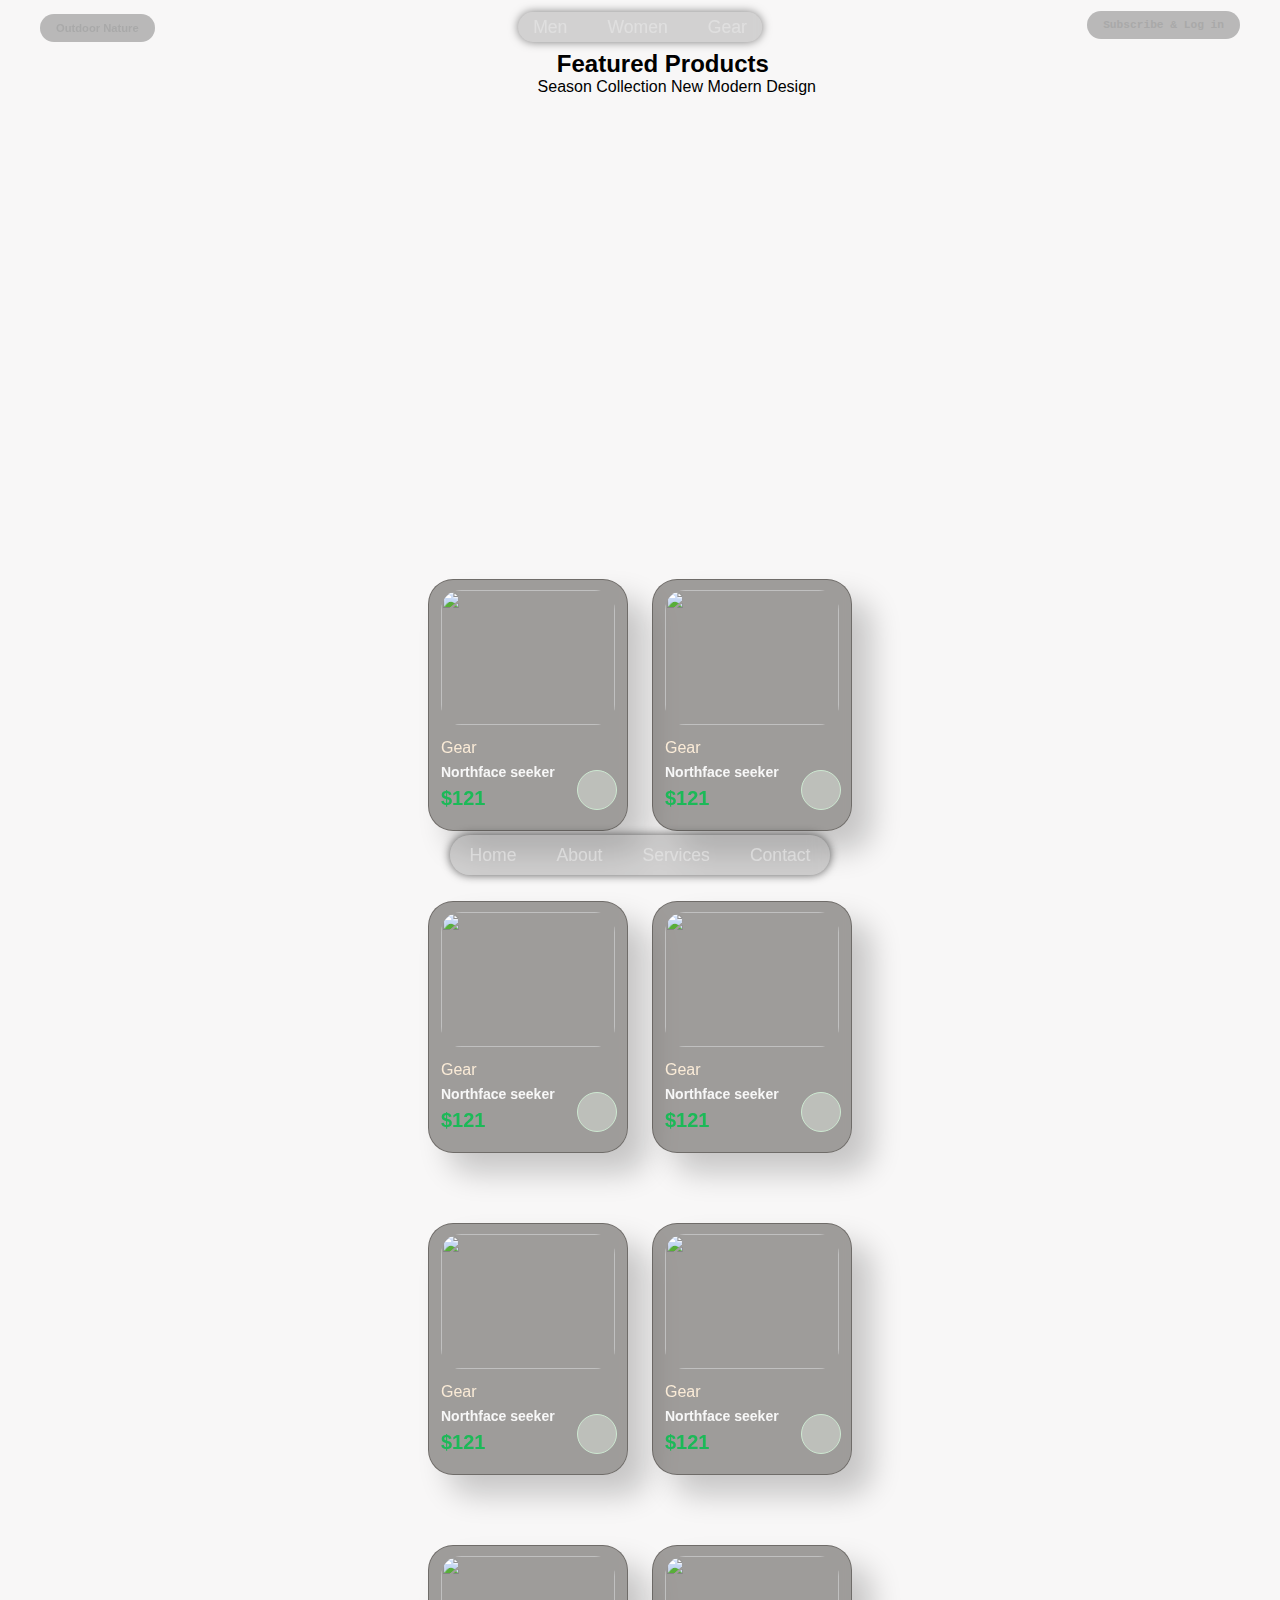
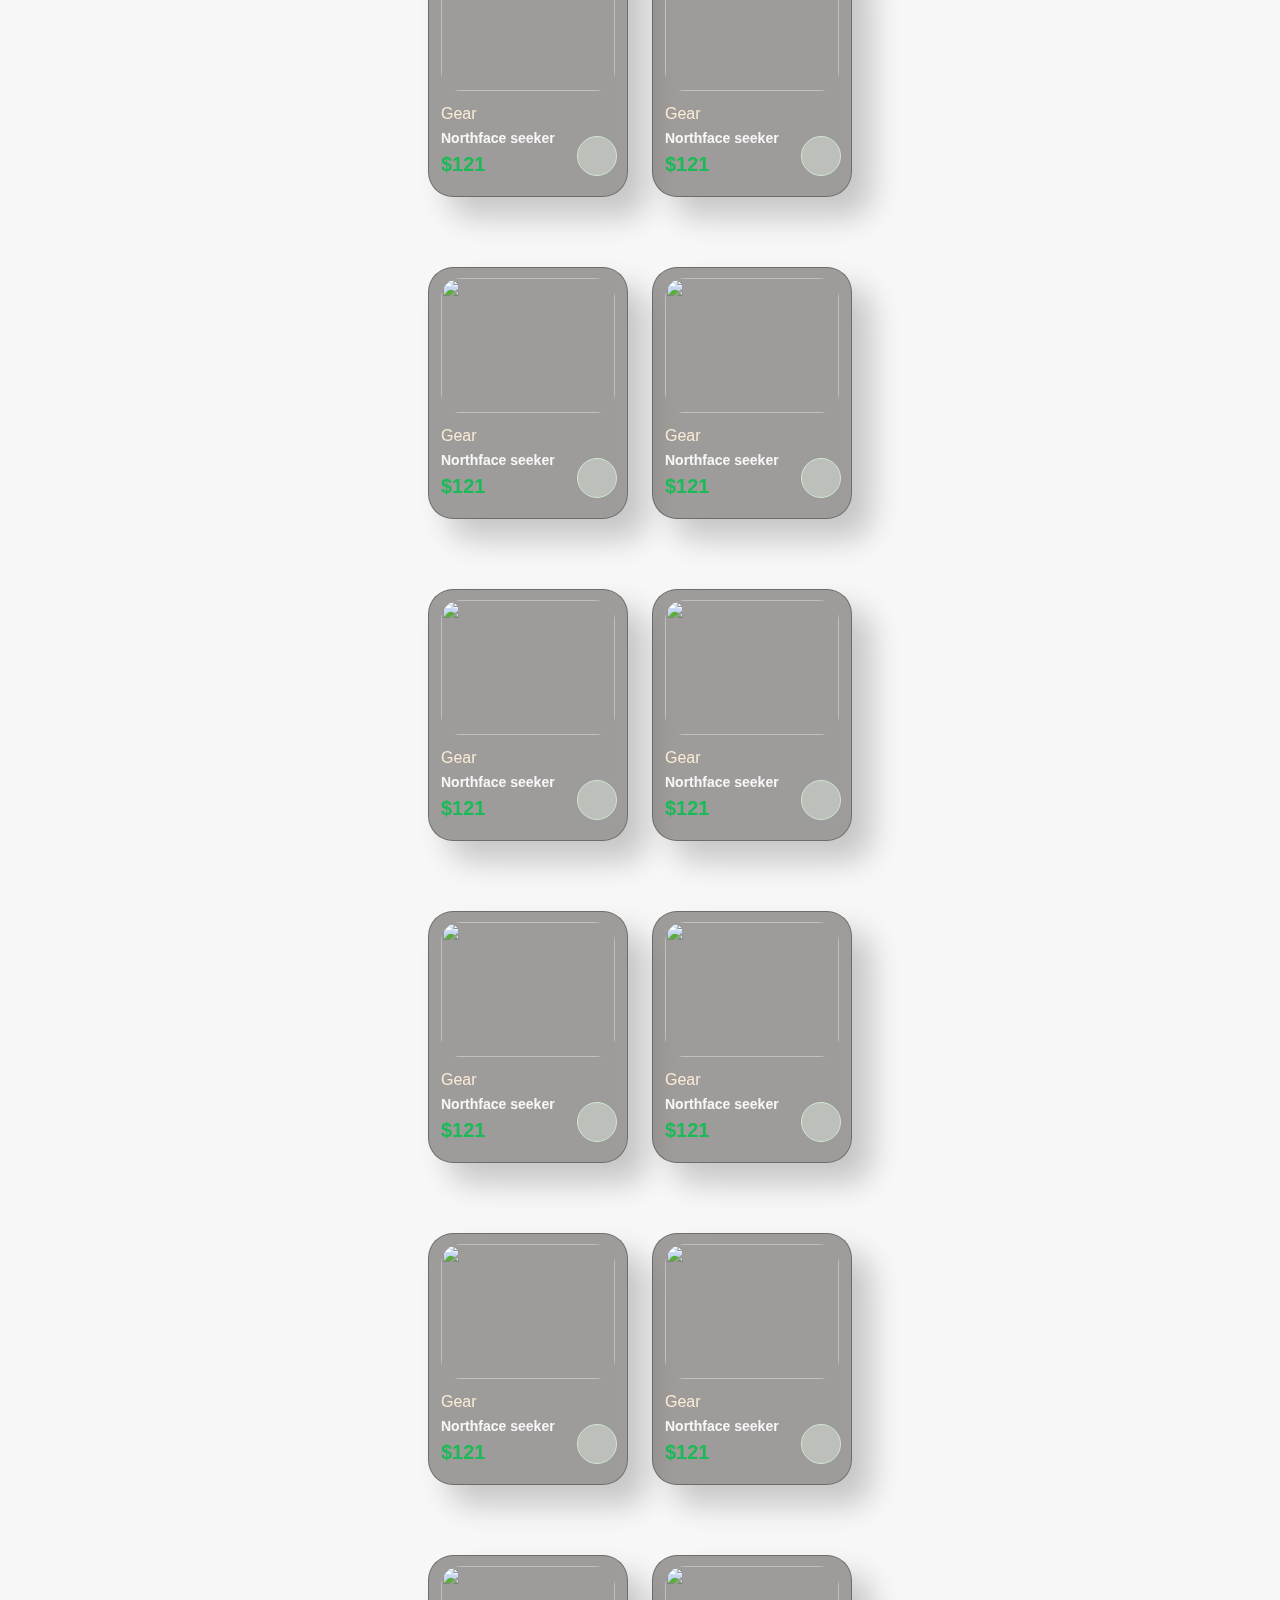
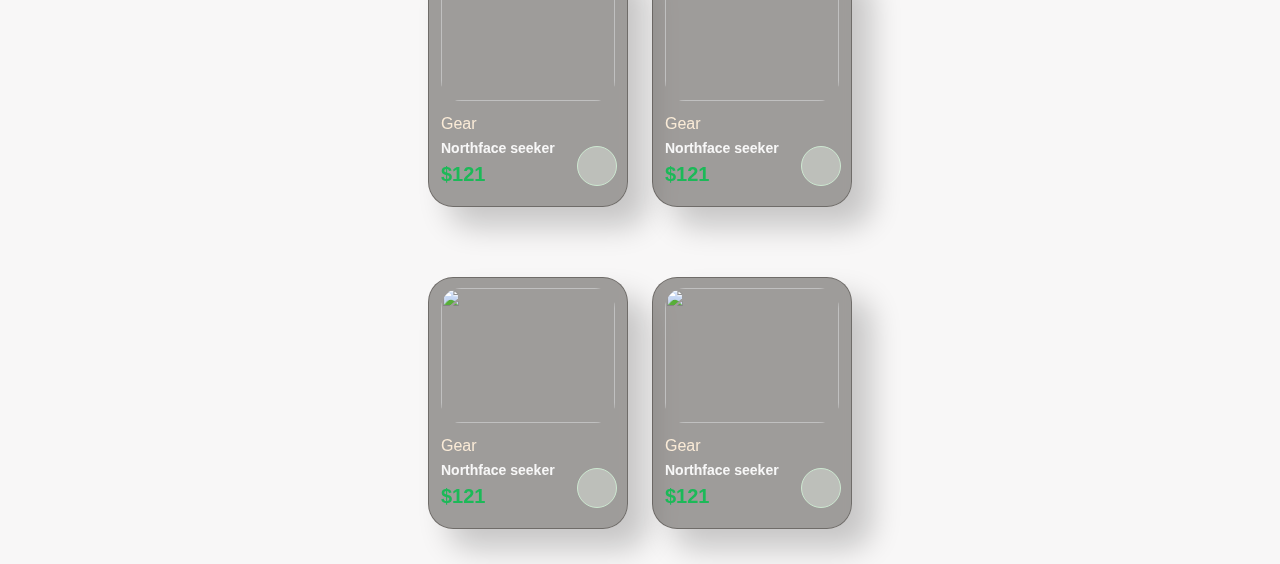
==== Gear.html @ 3f1d9309 "working on .pro-container and h2/p for Gear.html /// switching over to propper branch from now on" ====
<!DOCTYPE html>
<html lang="en">
<head>
    <meta charset="UTF-8">
    <meta name="viewport" content="width=device-width, initial-scale=1.0">
    <link rel="stylesheet" href="https://cdnjs.cloudflare.com/ajax/libs/font-awesome/6.4.2/css/all.min.css" integrity="sha512-z3gLpd7yknf1YoNbCzqRKc4qyor8gaKU1qmn+CShxbuBusANI9QpRohGBreCFkKxLhei6S9CQXFEbbKuqLg0DA==" crossorigin="anonymous" referrerpolicy="no-referrer" />
    <meta http-equiv="X-UA-compatible" content="IE=edge" />
    <link rel="stylesheet" href="./Gear.css">
    <title>Gear</title>
</head>
<body>
    <header>
        <div class="navbar">

            <div class="logo"><a href="./index.html">Outdoor Nature</a></div>
            
            <a href="Subscribe" class="action_btn">Subscribe & Log in</a>
            
            <div class="toggle_btn">
              <i class="fa-solid fa-bars"></i>
            </div> 
        </div>
        <div class="navbar2">
            <ul class="links">
              <li><a href="./index.html"">Home</a></li>
              <li><a href="./about.html">About</a></li>
              <li><a href="./services.html">Services</a></li>
              <li><a href="contact.html">Contact</a></li>
            </ul>
        </div>

        <div class="navbar1">
            <ul class="shop_links">
                <li class="shop"><a href="./Men.html">Men</a></li>
                <li class="shop"><a href="./women.html">Women</a></li>
                <li class="shop"><a href="./Gear.html">Gear</a></li>
            </ul>
        </div>
        
        <div class="dropdown_menu">
              <li><a href="./index.html" class="btn_link">Home</a></li>
              <li><a href="./about.html">About</a></li>
              <li><a href="./service.html">Services</a></li>
              <li><a href="contact.html" class="Btn_link">Contact</a></li>
              
              <li><a href="./Men.html">Men</a></li>
              <li><a href="./women.html">Women</a></li>
              <li><a href="./Gear.html">Gear</a></li>
              <li><a href="./subcribe.html" class="action_btn">Subscribe & Log in</a></li>
        </div>
    </header>
    <h2>Featured Products</h2>
    <p>Season Collection New Modern Design</p>
<section id="product1" class="section-p1">
    <div class="pro-container">
        <div class="pro">
            <img src="./images-products/IMG-0300.PNG" alt="">
            <div class="des">
                <span>Gear</span>
                <h5>Northface seeker</h5>
                <div class="star">
                    <i class="fas fa-star"></i>
                    <i class="fas fa-star"></i>
                    <i class="fas fa-star"></i>
                    <i class="fas fa-star"></i>
                    <i class="fas fa-star"></i>
                </div>
                <h4>$121</h4>
            </div>
            <a href="#"><i class="fa-solid fa-cart-shopping color-cart"></i></a>
        </div>
        <div class="pro">
            <img class="totto" src="./images-products//IMG-0345.PNG" alt="">
            <div class="des">
                <span>Gear</span>
                <h5>Northface seeker</h5>
                <div class="star">
                    <i class="fas fa-star"></i>
                    <i class="fas fa-star"></i>
                    <i class="fas fa-star"></i>
                    <i class="fas fa-star"></i>
                    <i class="fas fa-star"></i>
                </div>
                <h4>$121</h4>
            </div>
            <a href="#"><i class="fa-solid fa-cart-shopping color-cart"></i></a>
        </div>
        <div class="pro">
            <img src="./images-products/IMG-3628.PNG" alt="">
            <div class="des">
                <span>Gear</span>
                <h5>Northface seeker</h5>
                <div class="star">
                    <i class="fas fa-star"></i>
                    <i class="fas fa-star"></i>
                    <i class="fas fa-star"></i>
                    <i class="fas fa-star"></i>
                    <i class="fas fa-star"></i>
                </div>
                <h4>$121</h4>
            </div>
            <a href="#"><i class="fa-solid fa-cart-shopping color-cart"></i></a>
        </div>
        <div class="pro">
            <img src="./images-products/IMG-8101.PNG" alt="">
            <div class="des">
                <span>Gear</span>
                <h5>Northface seeker</h5>
                <div class="star">
                    <i class="fas fa-star"></i>
                    <i class="fas fa-star"></i>
                    <i class="fas fa-star"></i>
                    <i class="fas fa-star"></i>
                    <i class="fas fa-star"></i>
                </div>
                <h4>$121</h4>
            </div>
            <a href="#"><i class="fa-solid fa-cart-shopping color-cart"></i></a>
        </div>
        <div class="pro">
            <img src="./images-products/IMG-8622.PNG" alt="">
            <div class="des">
                <span>Gear</span>
                <h5>Northface seeker</h5>
                <div class="star">
                    <i class="fas fa-star"></i>
                    <i class="fas fa-star"></i>
                    <i class="fas fa-star"></i>
                    <i class="fas fa-star"></i>
                    <i class="fas fa-star"></i>
                </div>
                <h4>$121</h4>
            </div>
            <a href="#"><i class="fa-solid fa-cart-shopping color-cart"></i></a>
        </div>
        <div class="pro">
            <img src="./images-products/IMG-9378.PNG" alt="">
            <div class="des">
                <span>Gear</span>
                <h5>Northface seeker</h5>
                <div class="star">
                    <i class="fas fa-star"></i>
                    <i class="fas fa-star"></i>
                    <i class="fas fa-star"></i>
                    <i class="fas fa-star"></i>
                    <i class="fas fa-star"></i>
                </div>
                <h4>$121</h4>
            </div>
            <a href="#"><i class="fa-solid fa-cart-shopping color-cart"></i></a>
        </div>
        <div class="pro">
            <img src="./images-products/IMG-9897.PNG" alt="">
            <div class="des">
                <span>Gear</span>
                <h5>Northface seeker</h5>
                <div class="star">
                    <i class="fas fa-star"></i>
                    <i class="fas fa-star"></i>
                    <i class="fas fa-star"></i>
                    <i class="fas fa-star"></i>
                    <i class="fas fa-star"></i>
                </div>
                <h4>$121</h4>
            </div>
            <a href="#"><i class="fa-solid fa-cart-shopping color-cart"></i></a>
        </div>
        <div class="pro">
            <img src="./images-products/IMG-0661.PNG" alt="">
            <div class="des">
                <span>Gear</span>
                <h5>Northface seeker</h5>
                <div class="star">
                    <i class="fas fa-star"></i>
                    <i class="fas fa-star"></i>
                    <i class="fas fa-star"></i>
                    <i class="fas fa-star"></i>
                    <i class="fas fa-star"></i>
                </div>
                <h4>$121</h4>
            </div>
            <a href="#"><i class="fa-solid fa-cart-shopping color-cart"></i></a>
        </div>
        <div class="pro">
            <img src="./images-products/IMG-4523.PNG" alt="">
            <div class="des">
                <span>Gear</span>
                <h5>Northface seeker</h5>
                <div class="star">
                    <i class="fas fa-star"></i>
                    <i class="fas fa-star"></i>
                    <i class="fas fa-star"></i>
                    <i class="fas fa-star"></i>
                    <i class="fas fa-star"></i>
                </div>
                <h4>$121</h4>
            </div>
            <a href="#"><i class="fa-solid fa-cart-shopping color-cart"></i></a>
        </div>
        <div class="pro">
            <img src="./images-products/IMG-7601.PNG" alt="">
            <div class="des">
                <span>Gear</span>
                <h5>Northface seeker</h5>
                <div class="star">
                    <i class="fas fa-star"></i>
                    <i class="fas fa-star"></i>
                    <i class="fas fa-star"></i>
                    <i class="fas fa-star"></i>
                    <i class="fas fa-star"></i>
                </div>
                <h4>$121</h4>
            </div>
            <a href="#"><i class="fa-solid fa-cart-shopping color-cart"></i></a>
        </div>
        <div class="pro">
            <img src="./images-products/IMG-7601.PNG" alt="">
            <div class="des">
                <span>Gear</span>
                <h5>Northface seeker</h5>
                <div class="star">
                    <i class="fas fa-star"></i>
                    <i class="fas fa-star"></i>
                    <i class="fas fa-star"></i>
                    <i class="fas fa-star"></i>
                    <i class="fas fa-star"></i>
                </div>
                <h4>$121</h4>
            </div>
            <a href="#"><i class="fa-solid fa-cart-shopping color-cart"></i></a>
        </div>
        <div class="pro">
            <img src="./images-products/IMG-7601.PNG" alt="">
            <div class="des">
                <span>Gear</span>
                <h5>Northface seeker</h5>
                <div class="star">
                    <i class="fas fa-star"></i>
                    <i class="fas fa-star"></i>
                    <i class="fas fa-star"></i>
                    <i class="fas fa-star"></i>
                    <i class="fas fa-star"></i>
                </div>
                <h4>$121</h4>
            </div>
            <a href="#"><i class="fa-solid fa-cart-shopping color-cart"></i></a>
        </div>
        <div class="pro">
            <img src="./images-products/IMG-7601.PNG" alt="">
            <div class="des">
                <span>Gear</span>
                <h5>Northface seeker</h5>
                <div class="star">
                    <i class="fas fa-star"></i>
                    <i class="fas fa-star"></i>
                    <i class="fas fa-star"></i>
                    <i class="fas fa-star"></i>
                    <i class="fas fa-star"></i>
                </div>
                <h4>$121</h4>
            </div>
            <a href="#"><i class="fa-solid fa-cart-shopping color-cart"></i></a>
        </div>
        <div class="pro">
            <img src="./images-products/IMG-7601.PNG" alt="">
            <div class="des">
                <span>Gear</span>
                <h5>Northface seeker</h5>
                <div class="star">
                    <i class="fas fa-star"></i>
                    <i class="fas fa-star"></i>
                    <i class="fas fa-star"></i>
                    <i class="fas fa-star"></i>
                    <i class="fas fa-star"></i>
                </div>
                <h4>$121</h4>
            </div>
            <a href="#"><i class="fa-solid fa-cart-shopping color-cart"></i></a>
        </div>
        <div class="pro">
            <img src="./images-products/IMG-7601.PNG" alt="">
            <div class="des">
                <span>Gear</span>
                <h5>Northface seeker</h5>
                <div class="star">
                    <i class="fas fa-star"></i>
                    <i class="fas fa-star"></i>
                    <i class="fas fa-star"></i>
                    <i class="fas fa-star"></i>
                    <i class="fas fa-star"></i>
                </div>
                <h4>$121</h4>
            </div>
            <a href="#"><i class="fa-solid fa-cart-shopping color-cart"></i></a>
        </div>
        <div class="pro">
            <img src="./images-products/IMG-7601.PNG" alt="">
            <div class="des">
                <span>Gear</span>
                <h5>Northface seeker</h5>
                <div class="star">
                    <i class="fas fa-star"></i>
                    <i class="fas fa-star"></i>
                    <i class="fas fa-star"></i>
                    <i class="fas fa-star"></i>
                    <i class="fas fa-star"></i>
                </div>
                <h4>$121</h4>
            </div>
            <a href="#"><i class="fa-solid fa-cart-shopping color-cart"></i></a>
        </div>
        <div class="pro">
            <img src="./images-products/IMG-7601.PNG" alt="">
            <div class="des">
                <span>Gear</span>
                <h5>Northface seeker</h5>
                <div class="star">
                    <i class="fas fa-star"></i>
                    <i class="fas fa-star"></i>
                    <i class="fas fa-star"></i>
                    <i class="fas fa-star"></i>
                    <i class="fas fa-star"></i>
                </div>
                <h4>$121</h4>
            </div>
            <a href="#"><i class="fa-solid fa-cart-shopping color-cart"></i></a>
        </div>
        <div class="pro">
            <img src="./images-products/IMG-6310.PNG" alt="">
            <div class="des">
                <span>Gear</span>
                <h5>Northface seeker</h5>
                <div class="star">
                    <i class="fas fa-star"></i>
                    <i class="fas fa-star"></i>
                    <i class="fas fa-star"></i>
                    <i class="fas fa-star"></i>
                    <i class="fas fa-star"></i>
                </div>
                <h4>$121</h4>
            </div>
            <a href="#"><i class="fa-solid fa-cart-shopping color-cart"></i></a>
        </div>
        <div class="pro">
            <img src="./images-products/IMG-7601.PNG" alt="">
            <div class="des">
                <span>Gear</span>
                <h5>Northface seeker</h5>
                <div class="star">
                    <i class="fas fa-star"></i>
                    <i class="fas fa-star"></i>
                    <i class="fas fa-star"></i>
                    <i class="fas fa-star"></i>
                    <i class="fas fa-star"></i>
                </div>
                <h4>$121</h4>
            </div>
            <a href="#"><i class="fa-solid fa-cart-shopping color-cart"></i></a>
        </div>
        <div class="pro">
            <img src="./images-products/IMG-7601.PNG" alt="">
            <div class="des">
                <span>Gear</span>
                <h5>Northface seeker</h5>
                <div class="star">
                    <i class="fas fa-star"></i>
                    <i class="fas fa-star"></i>
                    <i class="fas fa-star"></i>
                    <i class="fas fa-star"></i>
                    <i class="fas fa-star"></i>
                </div>
                <h4>$121</h4>
            </div>
            <a href="#"><i class="fa-solid fa-cart-shopping color-cart"></i></a>
        </div>


        
          
    </div>
</section>

<footer>

</footer>    

<script src="./Gear.js"></script>
</body>
</html>
---- Gear.css ----
* {
    margin: 0;
    padding: 0;
    box-sizing: border-box;
    font-family: 'Open Sans', sans-serif;
}

body {
    height: 300vh;
    background-color: #f8f7f7;
    background-image: url('./background.img/background.Snow-field.img4.png');
    background-size: cover;
    background-position: center;
    background-attachment: fixed, scroll;
    background-repeat: no-repeat;
}
li {
    list-style: none;
}
a {
    text-decoration: none;
    color: rgb(24, 27, 18);
    font-size: 1.1rem;
}

a:hover {
    color: rgba(228, 228, 228, 0.712);
}

/* Header */
header {
    position: relative;
    padding: 0 1rem;
}

.navbar {
    width: 100%;
    height: 50px;
    max-width: 1200px;
    margin: 0 auto;
    display: flex;
    align-items: center;
    justify-content: space-between;
}

.navbar1 {
    width: auto;
    height: 20px;
    max-width: 300px;
    margin: 0 auto;
    display: flex;
    align-items: center;
    justify-content: center;
    position: fixed;
    top: 3%;
    left: 50%;
    transform: translate(-50%, -50%);
    padding: 15px;
    background: rgba(0, 0, 0, 0.151);
    backdrop-filter: blur(5px);
    border-radius: 30px;
    overflow: hidden;
    box-shadow: 0 0 10px rgba(0, 0, 0, 0.5); 
    z-index: 5;
}

.navbar2 {
    width: 100%;
    height: 20px;
    max-width: 380px;
    margin: 0 auto;
    display: flex;
    align-items: center;
    justify-content: center;
    position: fixed;
    top: 95%;
    left: 50%;
    transform: translate(-50%, -50%);
    width: 100%;
    padding: 20px;
    background: rgba(0, 0, 0, 0.151);
    backdrop-filter: blur(10px); /* Apply a backdrop blur */
    border-radius: 30px;
    overflow: hidden;
    box-shadow: 0 0 10px rgba(0, 0, 0, 0.637);
    z-index: 5;
}

.shop_links {
    max-height: 5vh;
    overflow: auto;
}
 

.navbar .logo a {
    font-size: 0.7rem;
    font-weight: bold;
    position: fixed;
    margin: 0 auto;
    top: 1.5%;
    width: auto;
    border: none;
    outline: none;
    color: darkgrey;
    padding: 0.5rem 1rem;
    background: rgba(0, 0, 0, 0.253);
    backdrop-filter: blur(2px); /* Apply a backdrop blur */
    border-radius: 20px;
    overflow: hidden;
    z-index: 4;
    cursor: pointer;
    transition: scale 0.2 ease;
}

.navbar .logo a:hover {
    scale: 1.05;
    color: whitesmoke;
}

.navbar .logo a:active {
    scale: 0.95;
}

.navbar1 .shop_links a {
color: rgba(228, 228, 228, 0.712);
}
.navbar2 .links a {
    color: rgba(228, 228, 228, 0.712);
}
.navbar1 .shop_links a:hover {
    scale: 1.05;
    color: rgba(255, 211, 161);
}
.navbar2 .links a:hover {
    scale: 1.05;
    color: rgb(255, 211, 161);
}








.navbar2 .links {
    display: flex;
    gap: 2.5rem;
}

.navbar1 .shop_links {
   display: flex;
   gap: 2.5rem;
}

.navbar .toggle_btn {
    color: rgba(47, 48, 46, 0.493);
    font-size: 1.5rem;
    cursor: pointer;
    display: none;
}

.action_btn {
background-color: rgba(0, 0, 0, 0.253);
color: darkgrey;
padding: 0.5rem 1rem;
border: none;
outline: none;
border-radius: 20px;
font-family: monospace, fantasy;
font-size: 0.7rem;
font-weight: bold;
cursor: pointer;
transition: scale 0.2 ease;
}

.action_btn:hover {
    scale: 1.05;
    color: whitesmoke;
}

.action_btn:active {
    scale: 0.95;
}

/* DROPDOW MENU */
.dropdown_menu {
    display: none;
    position: absolute;
    right: 2rem;
    top: 50px;
    height: 0;
    width: 300px;
    background: rgb(255, 255, 255, 0.1);
    backdrop-filter: blur(15px);
    border-radius: 10px;
    overflow: hidden;
    transition: height .2s cubic-bezier(0.175, 0.885, 0.32, 1.275);
    z-index: 2;
}

.dropdown_menu.open {
    height: auto;
}

/* DROPDOWN MENU-FONT-SIZE=TEXT-SIZE*/
.dropdown_menu li {
    padding: 0.7rem;
    display: flex;
    align-items: center;
    justify-content: center;
}

.dropdown_menu .action_btn {
    width: 100%;
    display: flex;
    justify-content: center;
}




p {
    position: relative;
    left: 42%;
}


h2 {
    position: relative;
    left: 43.5%;
}

/* Padding/margin for the page 

.section-p1 {
    padding: 26%;
    text-align: center;
}

.section-p1 {
    margin: 40px 0;
}

/*Padding/margin product image change */

.pro-container {
    display: flex;
    flex-direction: row;
    justify-content: center;
    flex-wrap: wrap;
    margin-top: 35%;
    text-align: center;
    margin-left: 27%;
    margin-right: 27%;
    margin-bottom: 20%;
}


#product1 .pro {
    
    
    width: 0;
    min-width: 200px;
    padding: 10px 12px;
    border: 1px solid #39363178;
    border-radius: 25px;
    cursor: pointer;
    box-shadow: 20px 20px 30px rgba(0, 0, 0, 0.2);
    background: #39363178;
    backdrop-filter: blur(5px);
    margin: 35px 12px;
    transition: 0.2s ease;
    position: relative;
}

#product1 .pro:hover {
    box-shadow: 20px 20px 30px rgba(0, 0, 0, 0.3);
}



#product1 .pro img {
    width: 100%;
    height: 15vh;
    border-radius: 20px;
}

#product1 .pro .des {
    text-align: start;
    padding: 10px 0;
}

#product1 .pro .des span {
    color: antiquewhite;
}

#product1 .pro .des h5 {
    padding-top: 7px;
    color: #f7f7f7;
    font-size: 14px;
}

#product1 .pro .des i {
    font-size: 12px;
    color: rgba(243, 181, 25);
}
#product1 .pro .des h4 {
    padding-top: 7px;
    font-size: 20px;
    font-weight: 700;
    color: #1cb958;
}


#product1 .pro .color-cart {
    width: 40px;
    height: 40px;
    line-height: 40px;
    border-radius: 50px;
    background-color: #e3ece571;
    color: #25b35d;
    border: 1px solid #cce7d0;
    position: absolute;
    bottom: 20px;
    right: 10px;
}













/* RESPONSIVE DESIGN */
@media (max-width: 992px) {
    .navbar2 .links,
    .navbar .action_btn {
        display: none;
    }
    .navbar1 {
        display: none;
    }
    .navbar2 {
        display: none;
    }
    .navbar .toggle_btn {
        display: block;
    }
    .dropdown_menu {
        display: block;
    }
}

@media (max-width: 576px) {
 .dropdown_menu{
    left: 2rem;
    width: unset;
 }
}
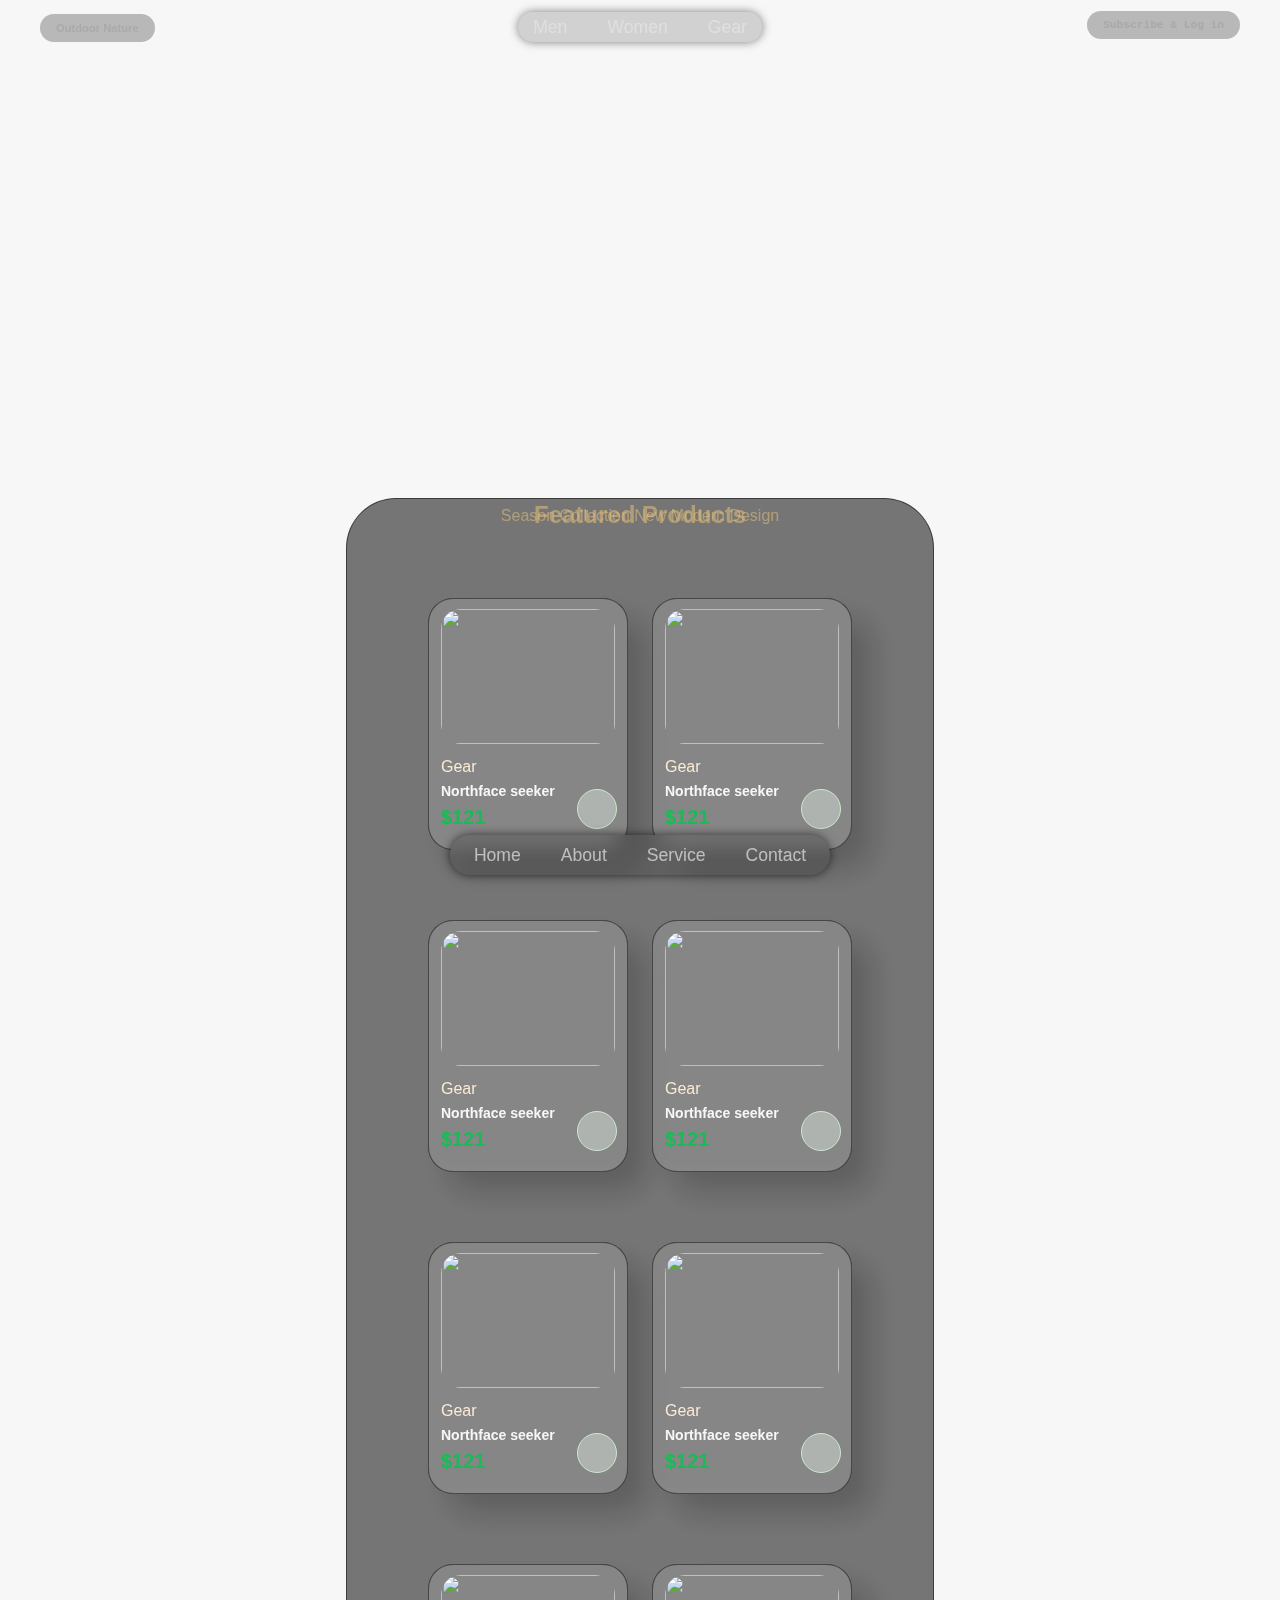
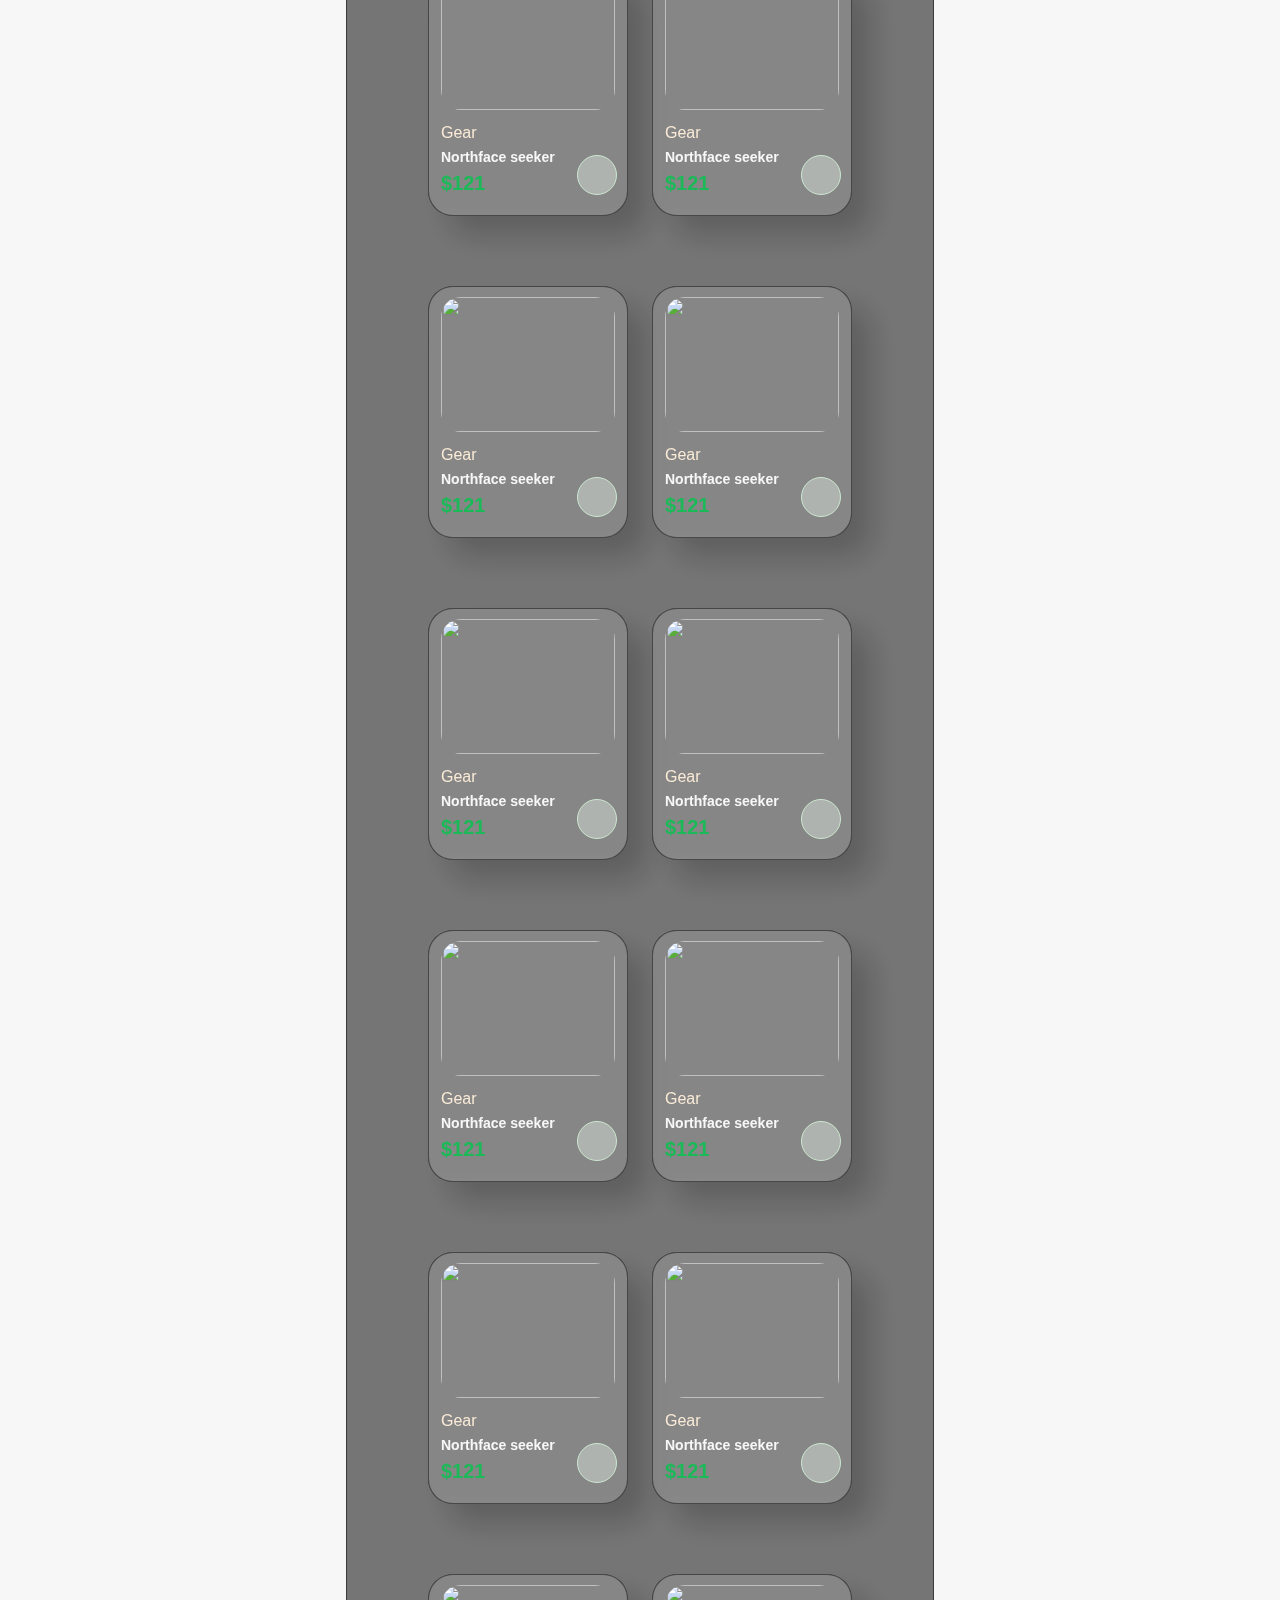
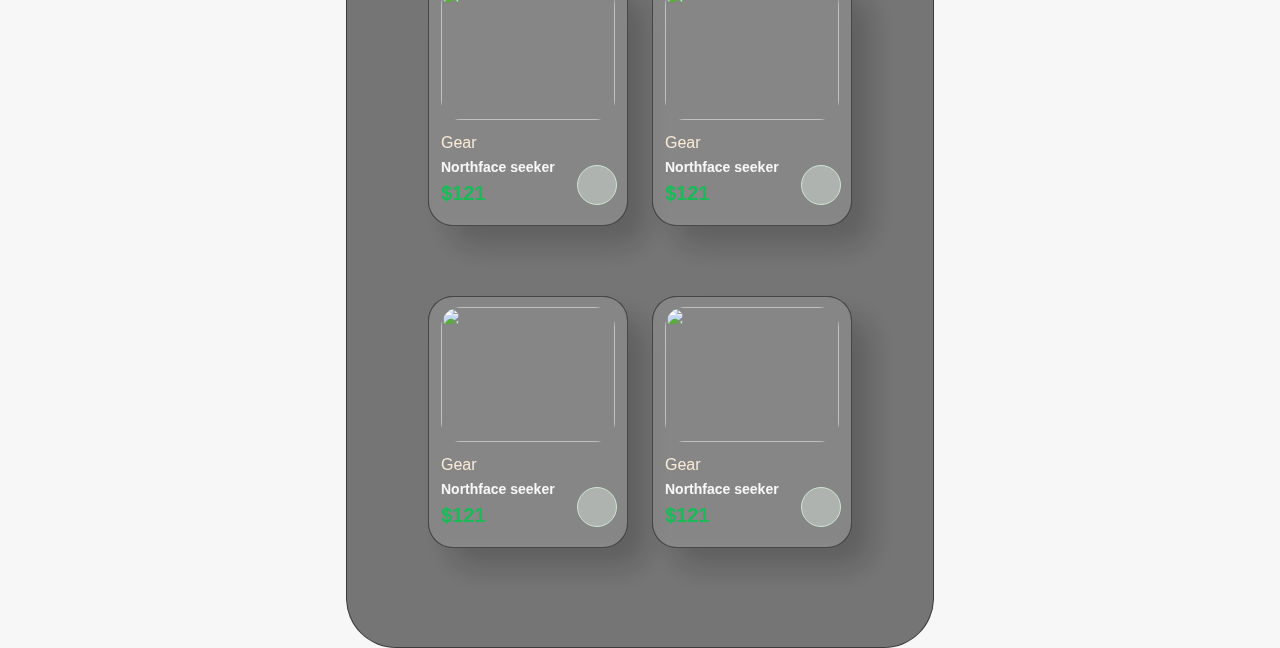
==== commit 25ccbfa4: "tried some for h2 and p" ====
--- a/Gear.html
+++ b/Gear.html
@@ -24,7 +24,7 @@
             <ul class="links">
               <li><a href="./index.html"">Home</a></li>
               <li><a href="./about.html">About</a></li>
-              <li><a href="./services.html">Services</a></li>
+              <li><a href="./service.html">Service</a></li>
               <li><a href="contact.html">Contact</a></li>
             </ul>
         </div>
@@ -40,7 +40,7 @@
         <div class="dropdown_menu">
               <li><a href="./index.html" class="btn_link">Home</a></li>
               <li><a href="./about.html">About</a></li>
-              <li><a href="./service.html">Services</a></li>
+              <li><a href="./service.html">Service</a></li>
               <li><a href="contact.html" class="Btn_link">Contact</a></li>
               
               <li><a href="./Men.html">Men</a></li>
@@ -49,10 +49,10 @@
               <li><a href="./subcribe.html" class="action_btn">Subscribe & Log in</a></li>
         </div>
     </header>
-    <h2>Featured Products</h2>
-    <p>Season Collection New Modern Design</p>
 <section id="product1" class="section-p1">
     <div class="pro-container">
+        <h2>Featured Products</h2>
+        <p>Season Collection New Modern Design</p>
         <div class="pro">
             <img src="./images-products/IMG-0300.PNG" alt="">
             <div class="des">
--- a/Gear.css
+++ b/Gear.css
@@ -8,11 +8,12 @@
 body {
     height: 300vh;
     background-color: #f8f7f7;
-    background-image: url('./background.img/background.Snow-field.img4.png');
+    background-image: url('./background.img/muhammad-masood-4bGPldCL4I8-unsplash.jpg');
     background-size: cover;
     background-position: center;
     background-attachment: fixed, scroll;
     background-repeat: no-repeat;
+    overflow-x: hidden;
 }
 li {
     list-style: none;
@@ -220,16 +221,7 @@
 
 
 
-p {
-    position: relative;
-    left: 42%;
-}
-
-
-h2 {
-    position: relative;
-    left: 43.5%;
-}
+
 
 /* Padding/margin for the page 
 
@@ -244,16 +236,42 @@
 
 /*Padding/margin product image change */
 
+
+p {
+    position: absolute;
+    color: #ddbb7c93;
+    top: 8px;
+}
+
+
+h2 {
+    position: absolute;
+    color: #ddbb7c93;
+    top: 2px;
+}
+
+
+
+
+
+
+
 .pro-container {
     display: flex;
     flex-direction: row;
     justify-content: center;
     flex-wrap: wrap;
     margin-top: 35%;
+    padding-top: 5%;
+    padding-bottom: 5%;
     text-align: center;
     margin-left: 27%;
     margin-right: 27%;
     margin-bottom: 20%;
+    border: 1px solid rgba(10, 10, 9, 0.548);
+    backdrop-filter: blur(10px);
+    background: rgba(0, 0, 0, 0.527);
+    border-radius: 50px;
 }
 
 
@@ -263,11 +281,11 @@
     width: 0;
     min-width: 200px;
     padding: 10px 12px;
-    border: 1px solid #39363178;
+    border: 1px solid #00000078;
     border-radius: 25px;
     cursor: pointer;
     box-shadow: 20px 20px 30px rgba(0, 0, 0, 0.2);
-    background: #39363178;
+    background: #a4a4a4b8;
     backdrop-filter: blur(5px);
     margin: 35px 12px;
     transition: 0.2s ease;
